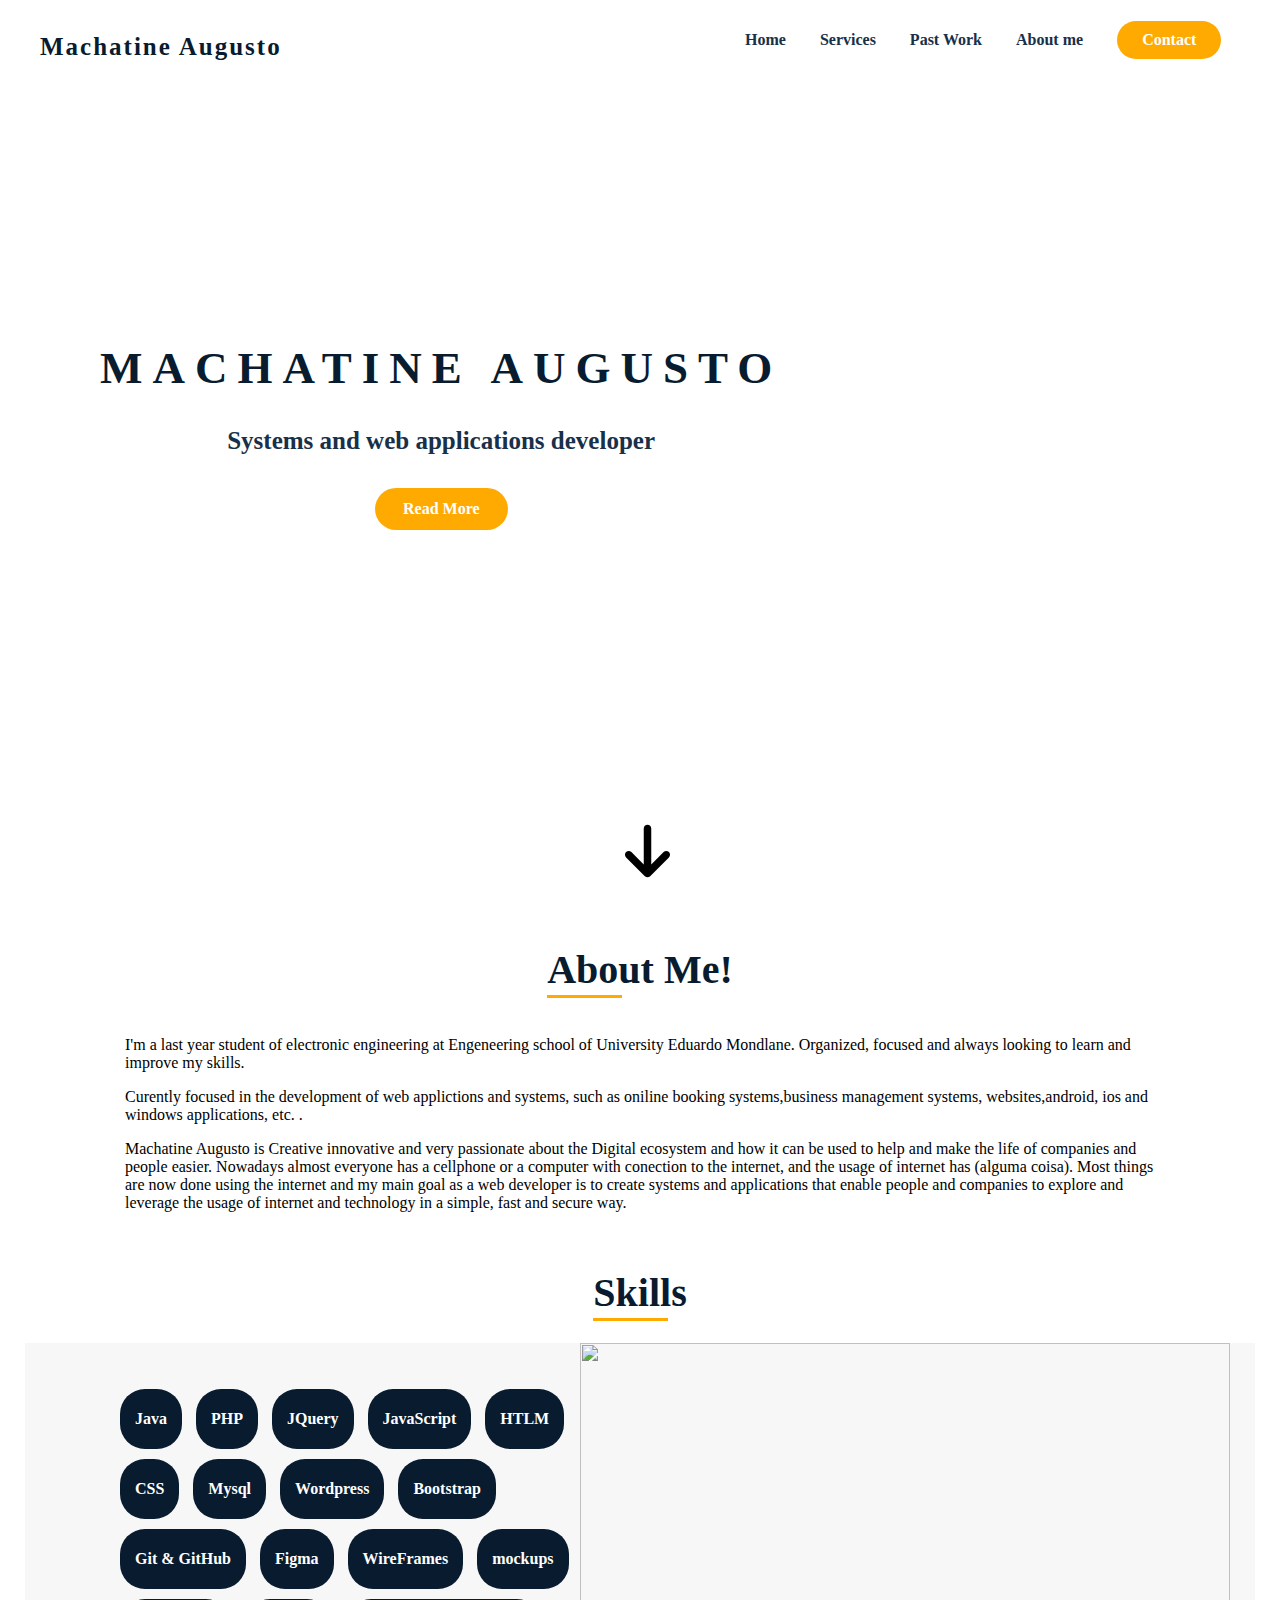
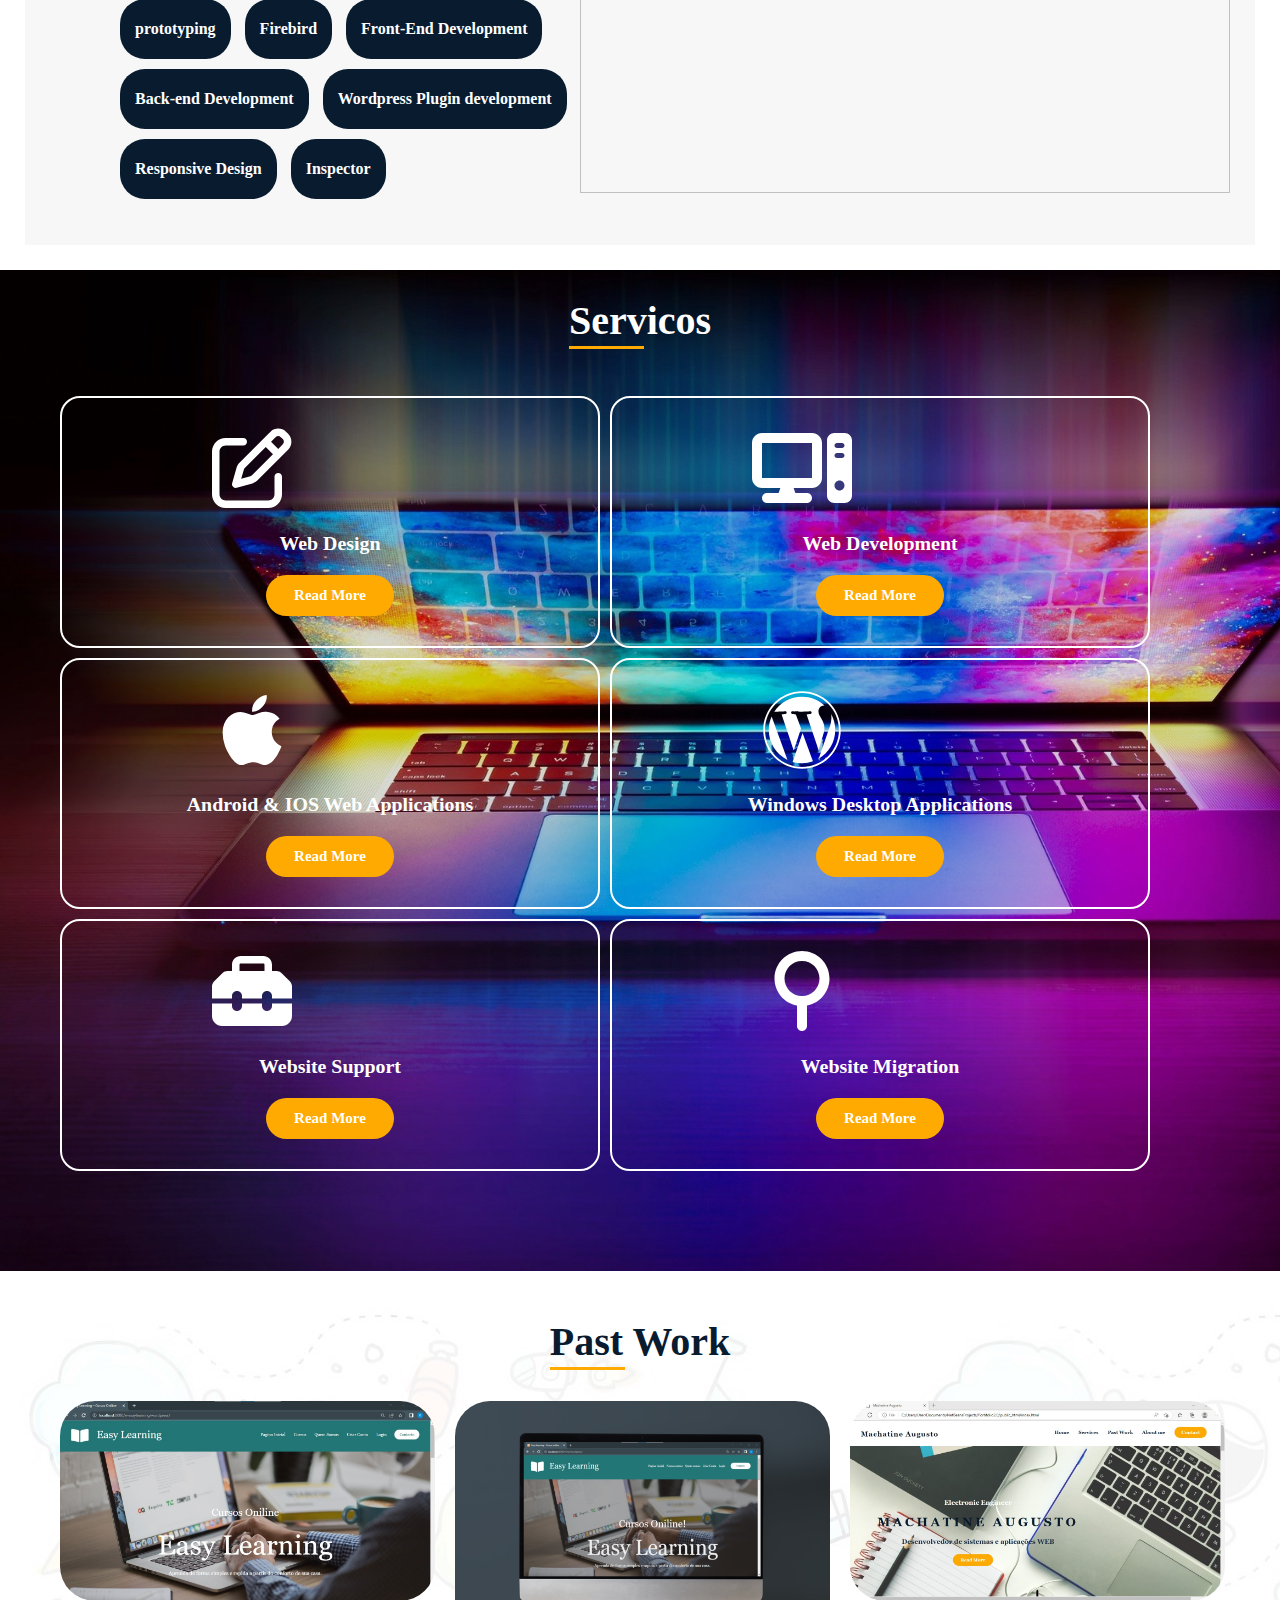
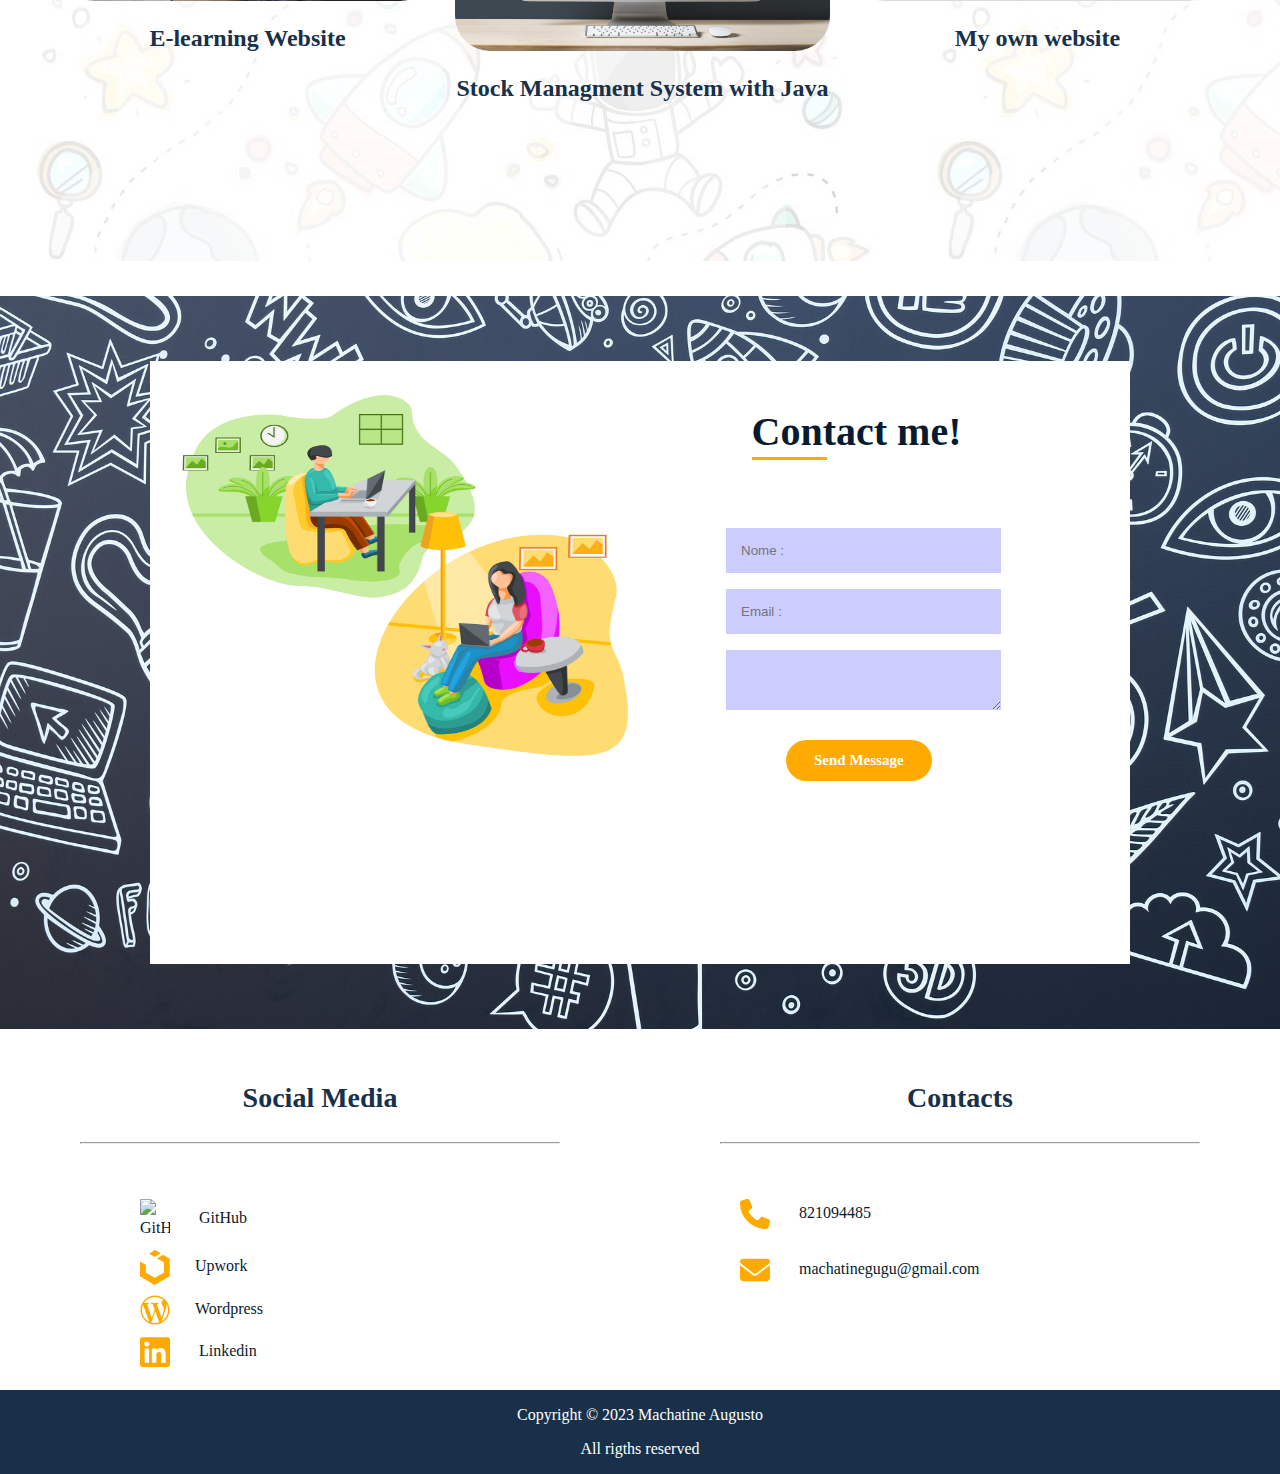
==== index.html @ 342c6b51 "Upload of my code" ====
<!DOCTYPE html>
<!--
Click nbfs://nbhost/SystemFileSystem/Templates/Licenses/license-default.txt to change this license
Click nbfs://nbhost/SystemFileSystem/Templates/Other/html.html to edit this template
-->
<html>
    <head>
        <title>Machatine Augusto</title>
        <meta charset="UTF-8">
        <meta name="viewport" content="width=device-width, initial-scale=1.0">
        
        <!--Links to CSS files-->
        
        <link rel="Stylesheet" href="CSS/Header.css">
         <link rel="Stylesheet" href="CSS/Home-Section.css">
         <link rel="Stylesheet" href="CSS/About-Section.css">
          <link rel="Stylesheet" href="CSS/Services.css">
          <link rel="Stylesheet" href="CSS/Past-Work-Section.css">
           <link rel="Stylesheet" href="CSS/Contact-Section.css">
          <link rel="Stylesheet" href="CSS/Footer.css">
           <link rel="Stylesheet" href="CSS/ySlider.css">
           <link rel='stylesheet' href="CSS/Main.css">
           <link rel='stylesheet' href="CSS/Service-Description.css">
            <link rel='stylesheet' href="CSS/fontawesome.css">
    </head>
    <body>
        
        
        <!--Header-->
        
        <div class="header">
 
                            <div class="Brand-name">
                                <a href="index.html"> Machatine Augusto</a>
                                
                               </div>
                      
                                 <!--navegation bar-->
                                   <nav id="navegation" class="nav">
                                       <ul>
                                           <li>
                                               <a href="#home">Home</a>
                                           </li>
                                           <li>
                                               <a href="#Services">Services</a>
                                           </li>
                                           
                                           <li>
                                               <a href="#Past-work">Past Work</a>
                                           </li>
                                           
                                           <li>
                                               <a href="#About">About me</a>
                                           </li>
                                           
                                           <li>
                                               <a href="#contact" id="Menu-Contact">Contact</a>
                                           </li>
                                          
                                           </ul>
                                     
                                       </nav>
                                 <!--Android and tablet nav bar-->
                                 
                                   <div class="dropdown">
                
                <button class="dropbtn"><i class="fa fa-bars"></i>
                </button>
                
               
            <div class="dropdown-content">
                
                <a href="#Home"> Home</a>
                <a href="#Past-work"> Past Work</a>
                <a href="#Services"> Services</a>
                <a href="#About"> About me</a>
                <a href="#contact"> Contact</a>
        
        </div>
                                 
                                 <!--end of android and nav bar-->
                                                     <!--End of Nav Bar-->   
                    </div>
        </div>
        
        <!--End of Header-->
      
        <!--Home Section-->
         <div class="Home-Section" id="Home">
                            
                            <div class="container">
                                
                                  <div class="align-items-center">
                                     <div class="home-content">
                                         
                                       <h4> Electronic Engineer </h4>
                                <h1>
                                    Machatine Augusto</h1>
                                       
                                       <h4 id="dev"> Systems and web applications developer</h4>
                                       
                                       <button id="Home-Button" class="Button">
                                           
                                           <a href="#About">Read More</a>
                                       </button>
                                      
                                </div>
                                     
                                      <!--Scrooll down arrows-->
                                      <a href="#next_Content" class="Scroll-down">
                                          <img src="IMGS/SVGs/arrow-down.svg" alt="Scroll down">
                                      </a>
                                      <!--End of scroll down Arrows-->
                            </div>
                             </div>
         </div>
             <!--End of Home Section-->
             
             <!-- About Section-->
             
             <div id="About" class="About-section">
                            
                 <div class="container">
                 
                  <div class="row">
                                  <div class="About-content">
                                      
                                            <div class="Section-Title">
                                                
                                                <h1>
                                                    About Me!
                                                    </h1>
                                                
                                                </div>
                                       
                                        <p>
                                          I'm a last year student of electronic engineering at Engeneering school of University Eduardo Mondlane.
Organized, focused and always looking to learn and improve my skills.
                                        </p>
                                        <p>
                                            Curently focused in the development of web applictions and systems, such as oniline booking systems,business management 
systems, websites,android, ios and windows applications, etc.
.
                                            </p>
                                            <p>
                                               Machatine Augusto is Creative innovative  and very passionate about the Digital ecosystem 
                                               and how it can be used to help and make the life of companies and people easier. 
                                               Nowadays almost everyone  has a cellphone or a computer with conection to the internet, and the usage of internet has (alguma coisa).
                                                Most things are now done using the internet  and my main goal as a web developer is to create systems and applications that
                                                enable people and companies to explore and leverage the usage of internet and technology in a simple, fast and secure way.
                                                </p>
                                               
                                    </div>
                      
                              </div> 
                           <div class="row">
                            <div class="Skills-conteiner"> 
                                         <div class="Section-Title">
                                                
                                                <h1>
                                                    Skills
                                                    </h1>
                                                
                                                </div>
                                <div class="Skills">
                                    <div class="Skills-content">
                                      <ul>
                                           <li>
                                            Java</li>
                                            <li>PHP</li>
                                          <li>JQuery</li>
                                            <li>JavaScript</li>
                                            <li>HTLM</li>
                                            <li>CSS</li>
                                             <li>Mysql</li>
                                             <li>Wordpress</li>
                                            <li>Bootstrap</li>
                                           <li>Git & GitHub</li>
                                              <li>Figma</li>
                                              <li>WireFrames</li>
                                               <li>mockups</li>
                                               <li>prototyping</li>
                                               <li>Firebird</li>
<li>Front-End Development</li>
<li>Back-end Development</li>
<li> Wordpress Plugin development</li>

<li>Responsive Design</li>
<li>Inspector</li>

                                          </ul>
                                        
                                    </div>
                                   
                              
                                
                                    <div class="Skills-image">
                                  <img src="IMGS/x.PNG">
                                    </div>
                </div>
                        </div>
                 </div>
                           
                           </div>
            
             </div>
             
             
             <!--End of About Section-->
                       
             <!--Services-->
               <div id="Services" class="Services-Section">
                           
                            <div class="container">
                                
                                <div class="row-services">
                                    
                                    <div class="Section-Title">
                                        
                                        <h1>
                                            
                                            Servicos
                                            
                                            </h1>
                                        
                                        </div>
                                    </div>
                                <div class="rowo">
                                    
                                    <!--Service Description elements-->
                    
          
                    
                    <!--End of Services Description elements-->
                              <!--Web Design Service Description-->
                                    
                                     <div class="Service-Description" id="Web-Design-Service-Description">
            
            <div class="Service-Description-title">
                <div class="close-corner-icon">
                    <img class="close-icon" src="IMGS/Services/close-black.png">
                    </div>
                    <h2> Web Design</h2>
                    <hr class="under-line-Service-description">
                    </div>
            
            <div class="Service">
                
                
                     <div class="Service-image-cont">
                    
                   <img src="IMGS/Services/web-design.jpg" alt="Web Design image or icon"> 
                    </div>
                  
               
                
                <div class="Service-Descriprion-content">
                    
                    
                   <p> I offer the design of android and desktop apps and websites using figma.I offer a full package of:</p>

                    <ul>
                        
                        
                        <li>Mockup</li>
                        <li>Wireframe </li>
                        <li>Prototyping </li>
                        
                        </ul>
                  
                    
                    <h2> Cost</h2>
                    <p>Starting from <span class="price">75 USD!</span></p><br>
                    <h2> Duration</h2>
                <P> minimum <span class="price">5 Days</span></P>
                    </div>
                </div>
                   <div class="Service-Description-contact-button">
           <p class="for-more-info">For more information you can <button class="more-info-button"> <a href="#contact">Contact-me!</a> 
                </Button></p>
            </div>
            
            </div>
                                    
              <!--End of Web design Service Description-->
                    
                    
                                    <div class="Service-conteiner">
                                    <div class="Servicos">
                                        
                                   
                                        <div class="Service-image">
                                           
                                            <img src="IMGS/SVGs/pen-to-square.svg" alt="Web design image">
                                             
                                            </div>
                                        
                                    <div class="Service-content">
                                        
                                       <h3> Web Design </h3>
                                         <button class="Button" id="btn-web-design">
                                           Read More
                                       </button>
                                        </div>
                                    
                                        </div>
                                    </div>
              
               <!--Web development Service Description-->
             <div class="Service-Description" id="Web-Development-Service-Description">
                 
                  <div class="close-corner-icon">
                   <img class="close-icon" src="IMGS/Services/close-black.png">
                    </div>
            <div class="Service-Description-title">
                    <h2> Web Development</h2>
                    <hr class="under-line-Service-description">
                     </div>
            <div class="Service">
                
                     <div class="Service-image-cont">
                    
                   <img src="IMGS/Services/web-development.png" alt="Web Design image or icon"> 
                    </div>
                   
               
                
                <div class="Service-Descriprion-content">
                    
                   
                    <p> I offer the development modern, interactive and responsive  websites using:</p>
                    <ul>
                        
                        <li> Wordpress</li>
                        <li>HTML</li>
                        <li>PHP </li>
                        <li> CSS </li>
                        <li> JavaScript  </li>
                        <li>Jquery </li>
                        </ul>
                    <h2> Cost</h2>
                    <p>Starting from <span class="price">125 USD!</span></p>
                   
                    <h2> Duration</h2>
                    <p>minimun <span class="price">  1 week!</span></p>
                  
                   
                  
                    </div>
                </div>
            
              <div class="Service-Description-contact-button">
         <p class="for-more-info">For more information you can <button class="more-info-button"> <a href="#contact">Contact-me!</a> 
                </Button></p>
            </div>
            </div>
                    <!--End of we development service Description-->  
                                    <div class="Service-conteiner">
                                     <div class="Servicos">
                                        
                                   
                                        <div class="Service-image">
                                           
                                            <img src="IMGS/SVGs/computer.svg" alt="Web dev image">
                                             
                                            </div>
                                    <div class="Service-content">
                                        
                                       <h3> Web Development </h3>
                                        <button class="Button" id="btn-web-development">
                                           Read More
                                       </button>
                                        </div>
                                    
                                        </div>
                                    </div>
                    
                     <!--Android and IOS web Applications-->
           
             <div class="Service-Description" id="Android-IOS-Service-Description">
                 
                  <div class="close-corner-icon">
                      <img class="close-icon" src="IMGS/Services/close-black.png">
                    </div>
             <div class="Service-Description-title">
                    <h2> Android e IOS web Applications</h2>
                    <hr class="under-line-Service-description">
                     </div>
            <div class="Service">
               
                     <div class="Service-image-cont">
                    
                   <img src="IMGS/Services/mobile-app.jpg" alt="Web Design image or icon"> 
                    </div>
                   
               
                
                <div class="Service-Descriprion-content">
                    
                    <p>  I offer the develpment of android and IOS applicatoins at a reasonable price.</p>
                    <ul>
                        
                        <li> Item 1</li>
                        <li>Item 2 </li>
                        <li>Item 3 </li>
                        <li>Item 4 </li>
                        <li>Item 5 </li>
                        </ul>
                    
                    <h2> Cost</h2>
                    <p>Starting from <span class="price">600 USD!</span></p><br>
                                       <h2> Duration</h2>
                    <p> Depemds on the complexity of the App</p>
              
                    </div>
                </div>
             <div class="Service-Description-contact-button">
          <p class="for-more-info">For more information you can <button class="more-info-button"> <a href="#contact">Contact-me!</a> 
                </Button></p>
            </div>
            
            </div>
                                    <div class="Service-conteiner">
                                      <div class="Servicos">
                                        
                                   
                                        <div class="Service-image">
                                           
                                            <img src="IMGS/SVGs/apple.svg" alt="Web migraton image" class="icones">
                                            <!-- <img src="IMGS/android.svg" alt="Web migraton image"> -->
                                             
                                            </div>
                                    <div class="Service-content">
                                        
                                       <h3> Android & IOS Web Applications</h3>
                                        <button class="Button" id="android-IOS">
                                         Read More
                                       </button>
                                        </div>
                                    
                                        </div>
                                    </div>
                     
                      <!--Wordpress Plugin Development-->
             <div class="Service-Description" id="Windows-Desktop-Apps-Service-Description">
            
                  <div class="close-corner-icon">
                  <img class="close-icon" src="IMGS/Services/close-black.png">
                    </div>
                 <div class="Service-Description-title">
                    <h2> Desktop Applications for Windows</h2>
                    <hr class="under-line-Service-description">
                    </div>
            <div class="Service">
                
                     <div class="Service-image-cont">
                    
                   <img src="IMGS/Services/Windows-app.jpg" alt="Web Design image or icon"> 
                    </div>
                    
               
                
                <div class="Service-Descriprion-content">
                    
                  <p>  I offer the develpment of windows applicatins for the management of meddium and small business using Java and MySql.Some examples of the applications are:</p>
                    <ul>
                        
                        <li> Stock managment Systems</li>
                        <li>Business Management Systems</li>
                        <li>Stores managment Systems</li>
                    
                     
                        </ul>
                    
                    <h2> Cost</h2>
                    <p>Starting from <span class="price"> 200 USD!</span></p><br>
                   
                    <h2> Duration</h2>
                    <p> minimum <Span class="price">2 weeks!</span></p>
                   
                    </div>
                </div>
            
             <div class="Service-Description-contact-button">
           <p class="for-more-info">For more information you can <button class="more-info-button"> <a href="#contact">Contact-me!</a> 
                </Button></p>
            </div>
            </div>
                                    <div class="Service-conteiner">
                                      <div class="Servicos">
                                        
                                   
                                        <div class="Service-image">
                                           
                                            <img src="IMGS/SVGs/wordpress.svg" alt="Wordpress plugin">
                                             
                                            </div>
                                    <div class="Service-content">
                                        
                                       <h3> Windows Desktop Applications </h3>
                                        <button class="Button" id="windows-Desktop-Apps">
                                           Read More
                                       </button>
                                        </div>
                                    
                                        </div>
                                    </div>
                                    
                                    
                        
           <!--Website support-->
             <div class="Service-Description" id="Web-Support-Service-Description">
                 
                  <div class="close-corner-icon">
                     <img class="close-icon" src="IMGS/Services/close-black.png">
                    </div>
            <div class="Service-Description-title">
                    <h2> Web Support</h2>
                    <hr class="under-line-Service-description">
                      </div>
            <div class="Service">
                
                     <div class="Service-image-cont">
                    
                   <img src="IMGS/Services/web-support.jpg" alt="Web Design image or icon"> 
                    </div>
                  
               
                
                <div class="Service-Descriprion-content">
                    
                    
                    <p>  I offer the following services:</p>
                    <ul>
                        
                        <li> Web perfomance</li>
                        <li>Web security</li>
                        <li>Web Consultory</li>
                        <li>Integration of API's</li>
                        <li>Troubleshooting and bug fixing</li>
                        </ul>
                    
                    <h2> Cost</h2>
                    <p>Depends on the problem</p><br>
                    <h2> Duration</h2>
                    <p> Depends on the problem</p>
                    </div>
                </div>
         <div class="Service-Description-contact-button">
            <p class="for-more-info">For more information you can <button class="more-info-button"> <a href="#contact">Contact-me!</a> 
                </Button></p>
            </div>
            </div>

                      
                                    <div class="Service-conteiner">
                                      <div class="Servicos">
                                        
                                   
                                        <div class="Service-image">
                                           
                                            <img src="IMGS/SVGs/toolbox.svg" alt="Web troubleshooting image">
                                             
                                            </div>
                                    <div class="Service-content">
                                        
                                       <h3> Website  Support</h3>
                                        <button class="Button" id="Web-Support">
                                          Read More
                                       </button>
                                        </div>
                                    
                                        </div>
                                    </div>
                                    
                                    
                      <!--Website Migration-->
           
             <div class="Service-Description" id="Web-Migration-Service-Description">
                 
                  <div class="close-corner-icon">
                <img class="close-icon" src="IMGS/Services/close-black.png">
                    </div>
             <div class="Service-Description-title">
                    <h2> Website Migration</h2>
                    <hr class="under-line-Service-description">
                    </div>
            <div class="Service">
               
                     <div class="Service-image-cont">
                    
                   <img src="IMGS/Services/web-migration.png" alt="Web Migration image or icon"> 
                    </div>
                    
               
                
                <div class="Service-Descriprion-content">
                    <p> I offer the migration of websites to:</p>
                   
                 
                    <ul>
                        
                        <li>Different hosting service</li>
                        <li>Different CMS</li>
                      
                        </ul>
                    <h2> Cost</h2>
                    <p>Starting from <span class="price">50 USD!</span></p><br>
                     <h2> Duration</h2>
                    <p> <span class=price>1 day!</span></p>
                    </div>
                </div>
            
             <div class="Service-Description-contact-button">
            <p class="for-more-info">For more information you can <button class="more-info-button"> <a href="#contact">Contact-me!</a> 
                </Button></p>
            </div>
            </div>
                                    
                                    <div class="Service-conteiner">
                                      <div class="Servicos">
                                        
                                   
                                        <div class="Service-image">
                                           
                                            <img src="IMGS/SVGs/neuter.svg" alt="Integration of API's image">
                                             
                                            </div>
                                    <div class="Service-content">
                                        
                                       <h3> Website Migration</h3>
                                        <button class="Button" id="web-migration">
                                           Read More
                                       </button>
                                        </div>
                                    
                                        </div>
                                    </div>
                                    
                               
                                </div>
                                </div>
                            
                        </div>
             <!--End of Swervices-->
             
               <!--Past work-->
             <div id="Past-work" class="Past-Work-Section">
                            
                 <!--Past Work images-->

 <div class="past-work-images-container" id="teste">
     
     
            
           
            
            <div class="Silder-Wrapper">
                  
            
        
                <div class="inner-wraper">
                      
                
                <div class="slide"> 
                     <div class="close-corner-icon">
                   <img class="close-icon" src="IMGS/Services/close.png">
                    </div> 
                    <img src="IMGS/Past-Work/easylearning/img1.jpg">
                    
                </div>
                <div class="slide">
                     <div class="close-corner-icon">
                 <img class="close-icon" src="IMGS/Services/close.png">
                    </div> 
                    <img src="IMGS/Past-Work/easylearning/img1.jpg"> </div>
                <div class="slide" > 
                     <div class="close-corner-icon">
                    <img class="close-icon" src="IMGS/Services/close.png">
                    </div> 
                    <img src="IMGS/Past-Work/easylearning/img2.jpg"> </div>
                <div class="slide">
                     <div class="close-corner-icon">
                    <img class="close-icon" src="IMGS/Services/close.png">
                    </div> 
                    <img src="IMGS/Past-Work/easylearning/img13jpg"></div>
                <div class="slide" > 
                     <div class="close-corner-icon">
                  <img class="close-icon" src="IMGS/Services/close.png">
                    </div> 
                    <img src="IMGS/Past-Work/easylearning/img4.jpg"> </div>
                <div class="slide" > 
                     <div class="close-corner-icon">
                     <img class="close-icon" src="IMGS/Services/close.png">
                    </div> 
                    <img src="IMGS/Past-Work/easylearning/img5.jpg"> </div>
                <div class="slide" > 
                     <div class="close-corner-icon">
                <img class="close-icon" src="IMGS/Services/close.png">
                    </div> 
                    <img src="IMGS/Past-Work/easylearning/img6.jpg"> </div>
                
              
                </div>
       
        </div>
            
            <div class="button prev"></div>
            <div class="button next"></div> 
        </div>

                        <!--End of past work Images-->
                            <div  class="container-past-work">

                              <div class="row-Past-work">
                                  
                                  <div class="Section-Title">
                                      
                                      <h1>
                                          
                                         Past Work
                                      </h1>
                                      </div>
                                  
                                  </div>
                                
                                <div class="row-Past-work">
                                    
                                    <!--Services-->
                                    
                                    <div class="service-item" id="work1">
                                        
                                        <div class="service-item-inner">
                                            
                                            <img src="IMGS/Past-Work/easylearning/easy.jpg" alt="Imagem1" id="ima">
                                            
                                            
                                            <div class="Overlay">
                                                
                                                <h2>
                                                    E-learning Website
                                                </h2>
                                                </div>
                                            <!--
                                            <Button class="Button">
                                            Read more
                                            </Button>-->
                                            </div>
                                    
                                </div>
                                    
                                    
                                      <div class="service-item" id="work2">
                                        
                                        <div class="service-item-inner">
                                            
                                            <!--Inserir aqui a descricao do servico prestado-->
                                            <img src="IMGS/Past-Work/StockManag/computer.jpg" alt="Imagem1">
                                            
                                            
                                            <div class="Overlay">
                                                
                                                <h2>
                                                    Stock Managment System with Java
                                                </h2>
                                                </div>
                                            <!--
                                             <Button class="Button">
                                           <a href="#"> Read more</a>
                                            </Button>-->
                                          
                                            </div>
                                     
                                </div>
                                    
                                    
                                      <div class="service-item" id="work3">
                                        
                                        <div class="service-item-inner">
                                            
                                            <!--Inserir aqui a descricao do servico prestado-->
                                            <img src="IMGS/Past-Work/MyPort/my.jpg" alt="Imagem1">
                                            
                                            
                                            <div class="Overlay">
                                                
                                                <h2>
                                                    My own website
                                                </h2>
                                                </div>
                                            <!--
                                              <Button class="Button">
                                           <a href="#"> Read more</a>
                                            </Button>-->
                                            </div>
                                    
                                </div>
                                    
                            
                                
                            </div>
                            </div>
                        </div>
             
             <!--End of past work-->
             
             
             
             <!--Contact Section-->
             
              <div id="contact" class="Contact-Section">
                            
                            <div class="roro">
                               
                           
                               
                            <div class="row-contact-conteiner">
                                
                            <div class="row-contact">

                                    
                                            <div class="contact-image">
                                                <img src="IMGS/contact-me-image.png" alt="contact-image">
                                                
                                                </div>
                                </div>
                                
                                    </div> 
                                
                                 <div class="row-contact-conteiner">
                                 
                  <div class="row-contact">
                       <div class="Section-Title" id="Conta">
                                            
                                            <h1> Contact me!</h1>
                                            
                                            </div>
                      <form class="form" method="GET" action="PHP/mail.php">
                                        
                                        
                                            <div class="fields">
                                                
                                                
                                                <p > 
                                                    <input type="text" id="name" class="form-field" placeholder="Nome : ">
                                                </p>
                                                 <p > 
                                                    <input type="email" id="email" class="form-field" placeholder="Email : ">
                                                </p>
                                                
                                                 <p > 
                                                     <textarea id="message" name="Message" class="form-field" placeholder="Your Message"> </textarea>
                                                </p>
                                                
                                              <Button class="Button" id="Submit-button">
                                            Send Message
                                            </Button>
                                                </div>
                                            
                                          
                                        
                                        
                                        </form>
                        </div>
                  </div>
                       </div>  
                  </div>
             <!--End of contact Section-->
             
              <!--Footer-->
                       
                       <div id="footer" class="footer-section">
                           <div class="container">
                               
                               <div class="row-footer">
                                   <div class="Social-media">
                                       <h3> Social Media
                                           </h3>
                                       <hr class="Footer-line"> 
                                       <div class="pull">
                                       <ul>
                                           <li><img alt="GitHub" src="IMGS/SVGs/GitHub.svg"> GitHub</li> 
                                         <li> <img alt="Upwork" src="IMGS/SVGs/uikit.svg">Upwork</li> 
                                         <li> <img alt="Wordpress" src="IMGS/SVGs/wordpress-simple.svg">Wordpress</li> 
                                         <li><img alt="Linkedin" src="IMGS/SVGs/linkedin.svg"> Linkedin</li>
                                           </ul>
                                       </div>
                                   </div>
                                   </div>
                               <!--
                                  <div class="row-footer">
                                   <div class="Adress">
                                       
                                       <h3> Adress</h3>
                                       <p> MOzambique, seila.,,</p>
                                       </div>
                                   
                                   </div>
                               -->
                                  <div class="row-footer">
                                   <div class="Contacts">
                                       
                                      <h3> Contacts</h3>
                                     
                                      <hr class="Footer-line">
                                      <div class="pull">
                                           <p id="phone-number" class="contacts"><img alt="GitHub" src="IMGS/SVGs/phone.svg">  821094485</p>
                                      <p id="Email" class="contacts"><img alt="GitHub" src="IMGS/SVGs/envelope.svg">  machatinegugu@gmail.com</p>
                                           <!--
                                          <ul>
                                              <li> <img alt="GitHub" src="IMGS/phone.svg">  821094485</li>
                                              <li><img alt="GitHub" src="IMGS/envelope.svg">  machatinegugu@gmail.com </li>
                                    
                                      </ul>-->
                                       </div>
                                   </div>
                                   </div>
                                     
                               <div class="copwrite" id="cop">
                                   
                                   <p>
                                       Copyright © 2023  Machatine Augusto
                                       </p>
                                     <p>
                                       All rigths reserved
                                       </p>
                                   </div>
                           </div>
                           
                           
                           
                           </div>
                       
                       <!--Footer Ends-->
                       
                      
    </body>
     <Script type="text/JavaScript" src="JS/Jquery.js"></Script>
    <Script type="text/JavaScript" src="JS/main.js"></Script>
    <Script type="text/JavaScript" src="JS/Services-Description.js"></Script>
    <Script type="text/JavaScript" src="JS/all.js"></Script>
</html>
---- CSS/Header.css ----
/*
Click nbfs://nbhost/SystemFileSystem/Templates/Licenses/license-default.txt to change this license
Click nbfs://nbhost/SystemFileSystem/Templates/ClientSide/css.css to edit this template
*/
/* 
    Created on : 21 Jan 2023, 14:31:10
    Author     : Augusto Machatine
*/

/*The header position and spacing*/

.header{
   position: relative;
   margin:0;
    width:100%;
    padding-top:28px;
    padding-bottom: 28px;
    left:0;
    top:0;
    font-family: Georgia;
}

/*The Nav Bar posistoin and spacing*/

.nav{
   
    padding: 0 15px;
    margin-left: 700px;
    margin-top: -50px;
}

/* The nav bar elements styling*/

 .header .nav ul{
    list-style: none;
    margin: 0;
    padding:0;
    
}
.header .nav ul li{
    display: inline-block;
   margin-left: 30px;
        
}


/*header Brand name*/

.header .Brand-name{
     padding-top: 5px;
    padding-left: 40px;
    padding-bottom: 10px;
}


.header .Brand-name a{
    text-decoration: none;
    font-size:25px;
    /*color:#183049;*/
    color:#081B2F;
    font-weight: 900;
    letter-spacing: 2px;
   transition: all 0.5s ease;  
}

/*The links in the nav bar*/
.header .nav ul li a{
    text-decoration: none;
    font-size: 16px;
    font-weight: 600;
    color:#183049;
    display: block;
    transition:  all 0.5s ease;
    
}

/*The nav bar links on hover*/
.header .nav ul li a:hover{
   
    color:#FFAA00;
}

/*The  brand name on hover*/
.header .Brand-name a:hover{
    color:#FFAA00;
}

button{
    font-family: Georgia;
    font-size: 15px;
    font-weight: 600;
}



/* General caracteristics of the website*/

/*Nav bar for android*/
.dropdown{
    display: none;
}
.dropdown .dropbtn:hover{
    background-color: #081B2F;
    cursor:pointer;
}
 .dropdown-content{
                display: none;
                position: relative;
               /* background-color: #f9f9f9;*/
                min-width: 160px;
                box-shadow: 0px 8px 16px 0px rgba(0,0,0,0.2);
                z-index:10;
                
            }
            
            .dropdown-content a{
                float: none;
                color: #081B2F;
                padding: 12px 16px;
                text-decoration: none;
                display: block;
                text-align: left;
            }
            
            .dropdown-content a:hover{
                background-color:#FFAA00; 
                color:white;
            }
/* responsividade */

/*Android MAX WIDTH 350px*/

@media screen and (max-width:400px){
    
      .nav{
    display: none;

}

     .header .Brand-name a{
  
    font-size:15px;
    color:#183049;
}

.dropdown{
    display:block;
    position: relative;
   /* left: 250px;*/
   /* margin-bottom: 10px;*/
   /*top:-32px;*/
   /*vertical-align: middle;*/ 
padding: 0;   
}
.header .Brand-name{
    
        padding-top: 20px;
    padding-left: 10px;
    left:38vw;
    position: absolute;
    font-size:5vw;
}

.header{
        
        padding: 20px;
        
    }
    
  
}

@media screen and (min-width:401px) and (max-width:750px){
   
    .header{
        
        padding-top: 8px;
        padding-bottom: 8px;
    }
    

.dropdown{
    display: inline;
    position: relative;
    /*left: ?*/
    margin-bottom: 10px;
    top:-20px;
    
}

.nav{
    display: none;
}
}

/*Tablet MAX WIDTH 900px*/


@media screen and (min-width:750px) and (  max-width:1000px){
    
    .header{
        
        padding-top: 20px;
        padding-bottom: 10px;
    }
    
  
 .header .Brand-name a{
  
    font-size:2.5vw;
    color:#183049;
  left:60vw;
    font-weight: 700;
    letter-spacing: 1.5px;
   transition: all 0.5s ease;
   position: absolute;

}
.dropdown{
    display: inline;
    position: relative;
   margin:15px;
   margin-left:25px;
    top:-18px;
    
}

.nav{
    display: none;
}
}
---- CSS/Home-Section.css ----
/*
Click nbfs://nbhost/SystemFileSystem/Templates/Licenses/license-default.txt to change this license
Click nbfs://nbhost/SystemFileSystem/Templates/ClientSide/css.css to edit this template
*/
/* 
    Created on : 21 Jan 2023, 15:16:55
    Author     : Machatine, Augusto

 This css file contains the styling of the Home section
*/

/*Home Section*/

.Home-Section{
 background-image: url("../IMGS/b.JPG");
min-height: 88vh;
 width: 100%;
 left:0;
 background-position: center;
 padding: 0 20px;
 z-index: 1;
 background-attachment: fixed;
 background-repeat: no-repeat;
 background-size: cover;
 position: relative;
 
}


/*Home Section overlay color*/
.Home-Section :before{
    content: " ";
    position: absolute;
    box-sizing: border-box;
    left: 0;
    top:0;
    right: 0;
    bottom:0;
    background-color: black;
    opacity: 0.0;
    z-index: -1;
}

/*Home-Section Content*/
.align-items-center{
    align-items: center;
    
}

/* The main text of the web*/
.Home-Section .home-content{
    text-align: left;
    position: absolute;
    flex:0 0 100%;
    top:160px;
    left:100px;
    max-width: 100%;
    
}


.Home-Section .home-content h4{
    font-size: 25px; /*era 25px*/
    color:white;
    text-align: center;
}
/*The tag line*/

#dev{
   color:#183049;
}

/*The Home content H1*/

.Home-Section .home-content h1{
    font-size: 45px; /*era 45px*/
    
    color: #081B2F;
   text-transform: uppercase;
    font-weight: 900;
    letter-spacing: 10px;
}

/*The arrow down button*/
.Home-Section .Scroll-down{
    position: absolute;
    left: 50%;
    bottom: 30px;
    height: 30px;
    width: 30px;
    margin-left: -15px;
    animation: scrolldown 2s ease infinite;
}

/* The moviment of the scroll down arrow*/
@keyframes scrolldown{
    
    0%,20%,50%,80%,100%{
        transform: translateY(0);
    }
    40%{
        transform: translateY(-40px);
    }
    60%{
        transform: translateY(-20px);
    }
}

/* The scroll down arrow param*/

.Home-Section .Scroll-down img{
    width: 45px;
    display: block;
    margin: 2px auto;
    
}

/*The Home read more button*/
#Home-Button{
    position: absolute;
    align-items: center;
    left:275px;
}

/*Responsividade*/
@media screen and (max-width:400px){
    
    .Home-Section .home-content{
    text-align: center;
    position: absolute;
    flex:0 0 100%;
    top:75px;
    left:7vw;
    max-width: 100%;

    
}
.Home-Section{
    background-size:cover;
    background-position: top;
  min-height: 55vh;
   background-attachment: scroll;
     text-align: center;
}
.Home-Section .home-content h4{
    font-size: 4vw;
    color:white;
    text-align: center;
}

.Home-Section .home-content h1{
    font-size: 6vw;
      text-align: center;
    color: #081B2F;
    text-transform: uppercase;
    font-weight: 900;
    letter-spacing: 5px;
}

.Home-Section .Scroll-down{
display: none;

}
/*Home Section overlay colo
.Home-Section :before{
   display: none;
}*/
/*removing the read more button for mobile devices*/
.Home-Section .Button{
    display: none;
}

/*Alining the home content in the center*/

}

@media screen and (min-width:750px) and (  max-width:1000px){
    
    .Home-Section .home-content{
    text-align: center;
    left:18vw;
  
}

.Home-Section .home-content h4{
    font-size: 2.5vw;

}

.Home-Section .home-content h1{
    font-size: 4vw;
    
}
#Home-Button{
   
    left:29vw;
  
}

}
---- CSS/About-Section.css ----
/*
Click nbfs://nbhost/SystemFileSystem/Templates/Licenses/license-default.txt to change this license
Click nbfs://nbhost/SystemFileSystem/Templates/ClientSide/css.css to edit this template
*/
/* 
    Created on : 22 Jan 2023, 00:30:03
    Author     : Machatine Augusto
*/

/*The about Section*/

.About-section{
/*min-height: 70vh;*/
 padding: 25px;
 /* background-color: #cccccc;*/

}

/*About content*/
.About-content{
width: 100%;
padding-left:100px;
padding-right:100px;
padding-top:15px;
padding-bottom:15px;
border-radius: 25px;
/*background-color: white;*/
font-family: Georgia;
 background-image: url("../IMGS./ab.jpg");
 
}



/*Image Conteiner*/
.Skills-conteiner{
 width: 100%;

       /* background-color: #f7f7f7;*/
}
/*
.Skills-conteiner img{
    display: block;
   max-height: 20vh;
}
*/
/*Section that holds both about sections*/

.row{
 /*float:left;*/
    width: 100%;
   
    }

   .Skills .Skills-image{
        width: 100%;
        top:0px;
        left: -25px;
        position:relative;
    }
    .Skills-image img{
        width: 650px;
        height: 450px;
      top:0;
      left: 0;
        
    }
    
   
    .Skills{
        /*float:left;*/
        /*width: 50%;*/
       background-color:  #f7f7f7;
       display: flex;
       
    }
   
    
    .Skills-content{
     /*width: 100%;*/
        width: 100%;
    padding-top:25px;
    padding-bottom:25px;
    padding-left:50px;
     padding-right:25px;
     line-height: 30px;
     position:relative;
     
    }
    
    .Skills-content li{
     list-style: none;
     color:  #081B2F;
     font-weight: 600;
     font-size: 16px;
     padding :15px;
     margin:5px;
    background-color:#081B2F;
      border-radius: 25px;
      color:white;
      display: inline-block;
      
    }
    
    body{
        font-family: Georgia;
    }
   
    
    /*Responsividade Andriod e Tablet*/
    
    /*Android*/
    
        @media screen and (max-width:400px){
        
        .Skills-image{
        width: 100%;
        top:0px;
       /* left: -25px;*/
        position:relative;
        display:none;
    }
        
    .About-content{
width: 100%;
padding-left:12px;
padding-right:12px;
padding-top:15px;
padding-bottom:15px;
border-radius: 25px;
/*background-color: white;*/
font-family: Georgia;
 /*background-image: url("../IMGS./ab.jpg");*/
 
}


.Skills-content{
    padding: 0;
}
  .Skills{
       display: block;
       
       
    }
  

  
    
    .Skills-content li{
     font-weight: 100;
     font-size: 13px;
     padding :10px;
     /*margin:5px;*/
      
    }
      .Skills{
     
       background-color:  white;
     
       
    }
   

    }
    
    /*tablet*/
     @media screen and (min-width:750px) and (max-width:1000px){
        
         .Skills .Skills-image{
       /* width: 100%;
       /* top:0px;
       /* left: -25px;
        position:relative;*/
    }
      
    
    .About-content{
width: 100%;
padding-left:100px;
padding-right:100px;
padding-top:15px;
padding-bottom:15px;
border-radius: 25px;
/*background-color: white;*/
font-family: Georgia;
 /*background-image: url("../IMGS./ab.jpg");*/

 
}
.Skills{
    display:block;
}

    .Skills .Skills-image{
        width: 100%;
        top:0px;
        /*left: 30px;*/
        position:relative;
    }
    .Skills-image img{
        width: 100vw;
        height: auto;
        
    }

  
    
    .Skills-content li{
     font-weight: 100;
     font-size: 16px;
     padding :10px;
     margin:5px;
      
    }

    }
---- CSS/Services.css ----
/*
Click nbfs://nbhost/SystemFileSystem/Templates/Licenses/license-default.txt to change this license
Click nbfs://nbhost/SystemFileSystem/Templates/ClientSide/css.css to edit this template
*/
/* 
    Created on : 22 Jan 2023, 13:04:43
    Author     : Machatine Augusto

This css file contains the styling for the services section
*/

/*Services Section spacing and background*/

.Services-Section{
     width: 100%;
     margin: 0;
   /* background-color: #517AA4;*/
      background-image:  url("../IMGS/u-hovered2.jpg");
      background-size: cover;
}

/*Service section title*/

.Services-Section .Section-Title h1{
    text-align: center;
    position: relative;
    color:white;
    
}

/*Services*/
.rowo{
    width: 100%;
      margin:0;
   min-height: 100vh;
  /*display: flex;*/
}
   
.Servicos{
 float: left;
    padding-left: 25px;
    padding-right: 25px;
 min-width: 60vh;
 position: relative;
 left: 55px;
 border: 2px solid white;
 top:20px;
   margin: 5px;
   padding: 30px;
   border-radius: 20px;
}

/*Hover on background image*/

.Services-Section:before{
    content: " ";
    box-sizing: border-box;
    left: 0;
    top:0;
    right: 0;
    bottom:0;
    background-color: black;
    opacity: 1;
    z-index: 10;
}

/*The icons of the service section*/

.Service-image img{
    position: relative;
    width: 100px;
    height: 80px;
  left:110px;
 
}

/*bbbbb*/

.Service-content{
    width: 100%;
    text-align: center;
    font-size: 17px;
    color:white;
}

/*reponsividade*/

@media screen and (max-width:400px){
    
    .rowo{
   
  display: block;
}
    .Service-image img{
    width: 75px;
    height: auto;
  left:28vw;
 
}

.Services-Section{
      background-size: contain;
      background-repeat: round;
      margin-bottom: 10px;
      
}

.Servicos{
 float: none;
    /*padding-left: 25px;
    padding-right: 25px;*/
 min-width: 30vh;
 position: relative;
 left: 0;
 border: 2px solid white;
 top:20px;
   margin-top: 0;
      margin-bottom: 40px;
      margin-left: 20px;
       margin-right: 20px;
   padding: 20px;
   border-radius: 20px;

}
 
}

    @media screen and (min-width:750px) and (max-width:1000px){
        
        .rowo{
  
   min-height: 1;
  /*display: flex;*/
}
.Services-Section{
    background-position: center;
    background-size: auto;
}
        
.Servicos{
 float: none;
  margin-bottom: 25px;
width: 80vw;
}

  .Service-image img{
    width: 12vw;
    height: auto;
  left:32vw;
 
}
    }
---- CSS/Past-Work-Section.css ----
/*
Click nbfs://nbhost/SystemFileSystem/Templates/Licenses/license-default.txt to change this license
Click nbfs://nbhost/SystemFileSystem/Templates/ClientSide/css.css to edit this template
*/
/* 
    Created on : 22 Jan 2023, 14:27:47
    Author     : Machatine Augusto 158455171

This CSS file contains the styling of the past work section

*/

/* The past Work Section spacing and dimensions*/
.Past-Work-Section{
   width: 100%;
   background-image:  url("../IMGS/ab.jpg");
   margin-bottom: 35px;
  margin-top:20px;
}

/* The posisioning of the content in the center of the window*/

.container-past-work{
    padding-left: 50px;
    padding-right: 50px;
}

/* Row past Work*/

.row-Past-work{
    width: 100%;
     display: flex;
}

/*div that holds the past work block*/
.service-item{
   /* float: left;*/
    width: 100%;
   margin:10px;
text-align: center;
  
}

/*The h2 titles inside the row past work*/
.row-Past-work h2{

    color:#183049;
    text-align: center;
}

/*Service Item inner*/
.service-item-inner{
 border-radius: 20px;
 justify-content: center;
 align-items: center;
 min-height: 50vh;
}

/*the image inside the service-item or the image of the past work*/

.service-item-inner img{
    width: 375px;  
    position: relative;
   /* left:80px;*/
   border-radius: 35px;
   cursor:pointer;
    
}

/*The image of the past work on hover*/
.service-item-inner img:hover{
    opacity: 0.9;  
}

/*Past work images*/
.past-work-images-container{
    display:none;
    height: 80vh;
    justify-content: center;
    align-items: center;
    position: absolute;
 /*left: 75px;*/
    z-index: 100;
  margin-top: -60px;
    
}

.Silder-Wrapper{
   width: 1400px;
    
    height: 750px;
 
      overflow: hidden;
}

.inner-wraper{
    width: 500%;
    height: 100%;
    position: relative;
   /* left:-100%; */
        
    
}
.slide img{
    width: 1250px;
    position:absolute;
}
.slide{
    width:calc(100%/5);
    height: 100%;
    float:left;
    font-size:100px;
    color:black;
   display:flex;
    justify-content: center;
    align-items: center; 
}


.button{
    width:35px;
    height: 35px;
    border-top:4px solid #FFAA00;
    position: absolute;
    cursor: pointer;
   
}
.prev{
    border-left: 4px solid #FFAA00;
    left: 10%;
    transform: rotate(-45deg);
     
}

.next{
    border-right: 4px solid #FFAA00;
    right: 10%;
      transform: rotate(45deg);
}


/*close icon*/
.Past-Work-Section .close-corner-icon{
    position: absolute;
  /*left: 280px;*/
   top:165px;
}

/*Reponsividade*/

@media screen and (max-width:400px){
 
  
/* Row past Work*/

.row-Past-work{
    width: 100%;
     display: block;
}
 
.service-item-inner img{
    width: 45vh;  
 
}

.slide img{
    width: 50vw;
    height: auto;
}

.past-work-images-container{
    /*display:none;*/
    position: absolute;
   left: 0;
    z-index: 100;
    
}

.container-past-work{
    padding-left: 5px;
    padding-right: 5px;
}

.service-item-inner{
padding-top:10px;
padding-bottom:10px;
 min-height: 25vh;
}

.Silder-Wrapper{
   width: 100vw;
    
    height: auto;
 
}

.inner-wraper{
    width: 500%;

        
    
}
}


@media screen and (min-width:750px) and (max-width:1000px){
    
    .row-Past-work{
    width: 100%;
     display: block;
}
    .service-item-inner img{
    width: 60vh;  
 
}

.container-past-work{
    padding-left: 0px;
    padding-right: 0px;
}

.service-item-inner{
 border-radius: 20px;
 justify-content: start;
 align-items: start;
 min-height: 50vh;
}

.Past-Work-Section{

   margin-bottom: 15px;
  margin-top:10px;
}
.Silder-Wrapper{
   width: 100vw;
    
    height: auto;
 
}

.inner-wraper{
    width: 500%;

        
    
}

}
---- CSS/Contact-Section.css ----
/*
Click nbfs://nbhost/SystemFileSystem/Templates/Licenses/license-default.txt to change this license
Click nbfs://nbhost/SystemFileSystem/Templates/ClientSide/css.css to edit this template
*/
/* 
    Created on : 22 Jan 2023, 18:31:07
    Author     : Machatine Augusto

This css file contains the styling of the contact Section

*/


/*Contact section spacing and background*/

.Contact-Section{
    width: 100%;
 /*background-color: #517AA4;*/
 margin: auto;
 /*min-height: 10vh;*/
 
 padding-top: 65px;
 padding-bottom: 65px;
 padding-left: 150px;
 padding-right: 150px;
 background-image: url("../IMGS/bg2.jpg");
 background-size:cover;
 background-position: center;
}

/*Row contact*/

.row-contact{
     float: left;
    width: 45%;
    min-height: 40vh;
    margin: 15px;
    position: relative;
}

/*The Contact-me Heading*/

#Conta{
    padding-top:5px;
    padding-bottom:30px;
    padding-left:15px;
    padding-right:15px;
}

/*Roro, div that holds all the contact section elements and its contained in the contact-section*/

.roro{
 
    background-color:white;
   min-height: 67vh;
}



/* The form*/

/*The spacing of the form field*/

.form-field{
    padding: 15px;
    background-color: #ccccff;
    border: none;
    width: 275px;

}
/* The form section*/
.fields{
    position: relative;
    left: 90px;
   
}

/*The submit Button*/
#Submit-button{
    position: relative;
    left:60px;
    margin-top: 10px;
}

/*The submit image*/

.contact-image img{
    display: block;
    position: relative;
    width: 500px;
    height: 400px;
    border-radius:20px;
}

/*Reponsividade*/
@media screen and (max-width:400px){
 
    .Contact-Section{
       
 /*min-height: 10vh;*/
 padding-top: 35px;
 padding-bottom: 35px;
 padding-left:50px;
 padding-right: 50px;
 
}

#Conta{
  padding: 5px;
  text-align: center;
  
}
.row-contact-conteiner{
    display: block;
}
.row-contact{
    float: none;
}

.contact-image img{
   
    width: 75vw;
    height: 75vw;
    padding-top: 15px;
}

.form-field{
    padding: 15px;
    background-color: #ccccff;
    border: none;
    width: 60vw;

}
/* The form section*/
.fields{
    position: relative;
    left: 35px;
   
}

/*The submit Button*/
#Submit-button{
    position: relative;
    left:30px;
    margin-top: 10px;
    margin-bottom: 12px;
}

.Contact-Section{

 margin: auto;

 
 padding-top: 15px;
 padding-bottom: 15px;
 padding-left: 20px;
 padding-right: 20px;

}
    }
    
    @media screen and (min-width:750px) and (max-width:1000px){
        
      .contact-image img{
   
    width: 40vw;
    height: 45vw;
    padding-top: 15px;
}  

.Contact-Section{
    width: 100%;
 /*background-color: #517AA4;*/
 margin: auto;
 /*min-height: 10vh;*/
 
 padding-top: 3vw;
 padding-bottom: 3vw;
 padding-left: 4vw;
 padding-right: 4vw;

}

/* The form section*/
.fields{
    position: relative;
    left: 1vw;
   
}

/*The submit Button*/
#Submit-button{
    position: relative;
    left:7vw;
    margin-top: 10px;
}

.roro{
   min-height: 71vh;
}

    }
---- CSS/Footer.css ----
/*
Click nbfs://nbhost/SystemFileSystem/Templates/Licenses/license-default.txt to change this license
Click nbfs://nbhost/SystemFileSystem/Templates/ClientSide/css.css to edit this template
*/
/* 
    Created on : 22 Jan 2023, 18:53:04
    Author     : Machatine Augusto


This css file contains the css of footer section */


/*footer section container*/

.footer-section .container{
    width: 100%;
}

/* Row footer */
.footer-section .row-footer{
    width: 50%;
    float:left;
  padding-top: 25px;
     /*   border-radius: 40px;*/
  /*   font-weight: 600;*/
     color:#081B2F;
}

/*The h3 Headings*/
.row-footer h3{
    color: #183049;
    font-size:28px;
     text-align: center;
}
/* The div that contains the social media links*/
.pull{
    position:relative;
    left:100px;
    margin-top:50px;
}

/*Underline line before contact and social media headings*/

.Footer-line{
    width:75%;
    
}

/*The footer section copwrite*/

.footer-section .copwrite{
    text-align: center;
    background-color:#517AA4;
    float: left;
    width: 100%;
    color:white;
   background-color: #183049;
  
}

/*The styling of the socil media UL*/

.Social-media ul{
    list-style: none;
    line-height: 25px;
}

.Social-media ul li{
    padding-top:5px;
    padding-bottom: 5px;
}
/*The section with the contacts*/

.Contacts p{
      padding-top:5px;
    padding-bottom: 5px;
}

/*The icons of the social media links*/

.row-footer img{
   display:inline-block;
    width: 30px;
    margin-right: 25px;
    vertical-align: middle;
    
}


/*Responsividade*/
@media screen and (max-width:400px){
   
    .footer-section .row-footer{
    width: 100%;
    float:none;
  padding-top: 25px;
     /*   border-radius: 40px;*/
  /*   font-weight: 600;*/
     color:#081B2F;
}

.pull{
    left:10px;
    margin-top:20px;
}

.row-footer h3{
    
    font-size:22px;
    
}

.Contacts p{
      padding-top:5px;
    padding-bottom: 5px;
    margin-left: 25px;
}

}
---- CSS/Main.css ----
/*
Click nbfs://nbhost/SystemFileSystem/Templates/Licenses/license-default.txt to change this license
Click nbfs://nbhost/SystemFileSystem/Templates/ClientSide/css.css to edit this template
*/
/* 
    Created on : 31 Jan 2023, 21:41:17
    Author     : Machatine Augusto

This css file contains the styling of the general caracteristics of the website such as buttons and titles,. body, colors, etc
*/


/*The Body of all website*/
body{
    margin: 0;
}
*{
    box-sizing: border-box;
}

/*The Tiltles of all website sections*/

.Section-Title{
    flex: 0 0 100%;
    max-width: 100%;
    padding: 0 15px;
   
}

.Section-Title h1{
    display: inline-block;
    font-size:40px;
   color:#081B2F;
    font-weight: 700;
      position: relative;
    
}

/*Underline line after Headings*/
.Section-Title h1:before{
    
    content: '';
    box-sizing: border-box;
    position: absolute;
    left:0;
    bottom: -5px;
    width:75px;
    height: 3px;
    background-color: #FFAA00; 
}

/*Center title for all titles*/
.Section-Title {
    text-align: center;
    position: relative;
   
}



/*Buttons*/


button{
    background-color: #FFAA00;
    color:white;
    padding-top: 12px;
    padding-bottom: 12px;
    padding-left: 28px;
    padding-right:28px;
    border-radius: 25px;
    border: none;
}

.Button a{
    text-decoration: none;
    color:white;
    font-size:16px;
    
}

/*nav bar menu*/

#Menu-Contact{
    
    background-color: #FFAA00;
    color:white;
    padding-top: 10px;
    padding-bottom: 10px;
    padding-left: 25px;
    padding-right:25px;
    border-radius: 20px;
    
}
/*Nav button on hover*/
#Menu-Contact:hover{
    
     color: white;
    background-color: #081B2F;
    border: none;
     transition: all 0.8s ease;
}

/*All buttons on hover*/
.Button:hover{
    color: white;
    background-color: #081B2F;
    border: none;
     transition: all 0.8s ease;
     cursor: pointer;
}

/*Responsividade */

/*Titulos*/

@media screen and (max-width:400px){
    
    .Section-Title{
    padding: 0 8px;   
}

.Section-Title h1{
    font-size:30px;
    
}
}
---- CSS/Service-Description.css ----
/*
Click nbfs://nbhost/SystemFileSystem/Templates/Licenses/license-default.txt to change this license
Click nbfs://nbhost/SystemFileSystem/Templates/ClientSide/css.css to edit this template
*/
/* 
    Created on : 30 Jan 2023, 13:50:43
    Author     : Machatine Augusto
*/


.close-corner-icon{
    position: absolute;
   /* margin-right: 600px;*/
   margin-left: 58vw;
   
}
.close-corner-icon img{
    width: 80px;
    cursor: pointer;
    
}

.Service-Description{

    width: 65%;
   /* height: 500px;*/
      background-color: white;
     /* visibility: hidden;*/
      display: none;
     position: absolute;
      z-index: 100;
      /*top:50px;*/
      left:250px;
      padding-top:10px;
      padding-bottom:25px;
      
}

.Service{
    display: flex;
    /*padding:50px;*/
    
      margin: 10px;
}

.Service-Descriprion-content{
    /*margin: 10px;*/
   /* border:2px solid black;*/
    padding:25px;
}
.Service-Description-title{
   /* border: 2px solid black;*/
    text-align: center;
    padding-top: 10px;
}

.Service-image-cont img{
  width: 325px;
  position: relative;
  margin-top: 25px;
  border-radius: 20px;
}
.for-more-info{
    text-align: center;
}

.Service-Descriprion-content ul{
    list-style: none;
    
}
.Service-Descriprion-content ul li{
    display: inline-block;
    color: white;
    background-color: #081B2F;
    padding: 10px;
    margin: 2px;
    border-radius: 20px;
    border:2px solid #081B2F;
    
}

.Service-Descriprion-content p{
    display: inline-block;
    /*float: left;*/
    margin: 5px;
}

 .Service-Descriprion-content h2{
  display:inline-block;
    margin: 5px;
    background-color: #FFAA00;
    color:white;
   border-radius: 20px;
    padding-top:8px;
    padding-bottom:8px;
    padding-left: 12px;
    padding-right: 12px;
    font-size:18px;
}
.price{
    font-size: 35px;
    color: #FFAA00;
    font-weight: 600;
    vertical-align: middle;
    margin-left:15px;
}

/*Contact-me button on Service Description Section*/
.Service-Description button{
    background-color: #081B2F;
    margin-left: 5px;
}
.Service-Description button a{
    text-decoration: none;
    color:white;
}
/*Servie Descroption contact-me button on hover*/
.Service-Description button:hover{
    background-color: #FFAA00;
    cursor: pointer
}
.Service-Description-contact-button{
    position: relative;
  text-align-last: center;
}

/*Close*/
.Close{
    background-color: red;
    border-radius: 100%;
    width: 45px;
    height: 45px;
    justify-content: center;
    align-content: center;
}
#Barra1{
    height: 1px;
    background-color: black;
    position: absolute;
    border-color: transparent;
    width: 35px;
    transform: rotate(45deg);
     justify-content: center;
    align-items: center;
    
    
}

#Barra2{
    height: 1px;
    background-color: white;
    position: absolute;
    border-color: transparent;
    width: 35px;
    transform: rotate(-45deg);
   
   
}


.Service-Description-title h2{
    color:#081B2F;
}
.under-line-Service-description{
    width: 75%;
}

@media screen and (max-width:400px){
    
    .Service-Description{

    width: 80%;
     position: absolute;
      z-index: 100;
      /*top:50px;*/
      left:50px;
      padding-top:10px;
      padding-bottom:25px;
      
}

   .Service{
    display: block;
    /*padding:50px;*/
    
      margin: 10px;
} 
  

.Service-image-cont img{
  width: 70vw;
  margin-top: 15px;
}

.close-corner-icon{
   /* margin-right: 600px;*/
   margin-left: 65vw;
   
}
.close-corner-icon img{
    width: 30px;
    cursor: pointer;
    
}
.price{
    font-size: 25px;
    margin-left:10px;
}

}

@media screen and (min-width:750px) and (max-width:1000px){
    
    
   
      .Service{
    display: block;
    
      margin: 10px;
} 
 /*Service description container*/
    .Service-Description{

    width: 80%;
     position: absolute;
 
      left:10vw;   
}

.Service-image-cont img{
  width: 70vw;
  margin-top: 15px;
  height: 50vh;
}
.Service-image-cont{
    padding: 10px;
}

.close-corner-icon{
   /* margin-right: 600px;*/
   margin-left: 68vw;
   
}
.close-corner-icon img{
    width: 6vw;
    
}
}
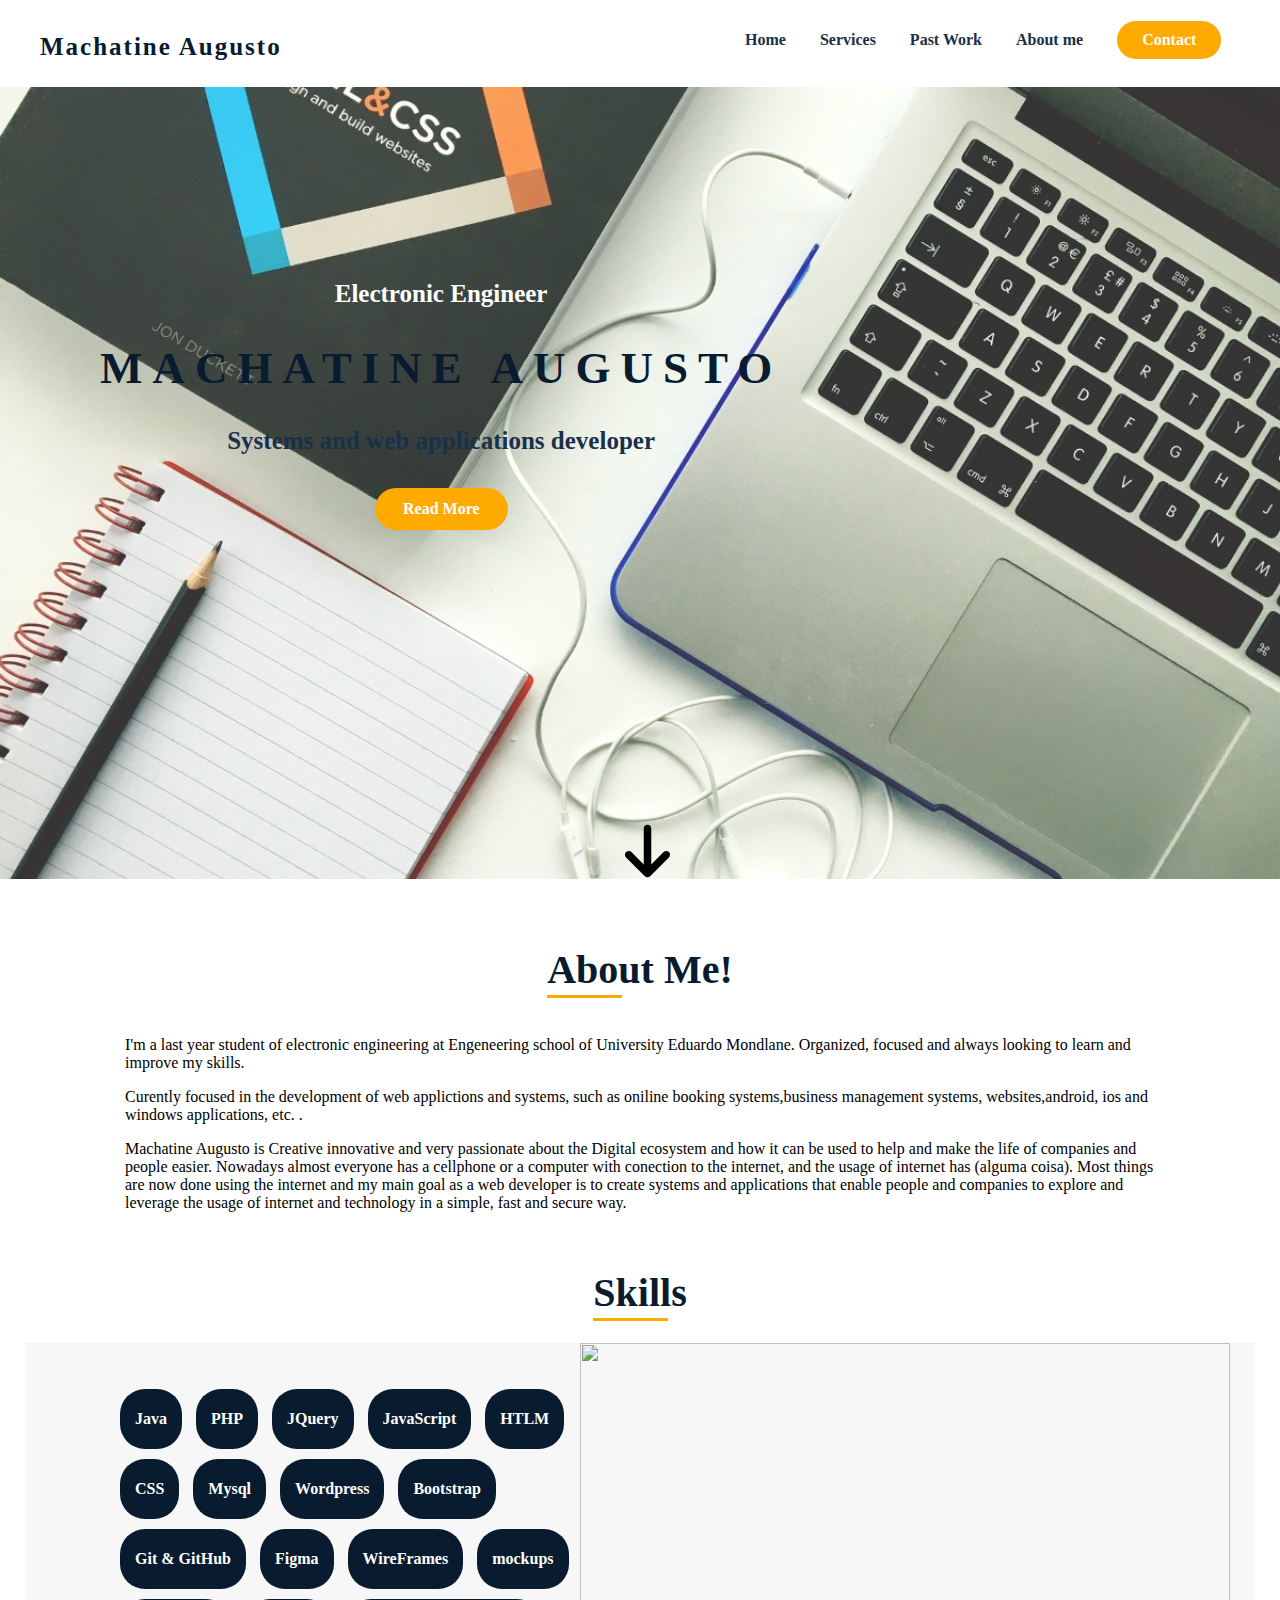
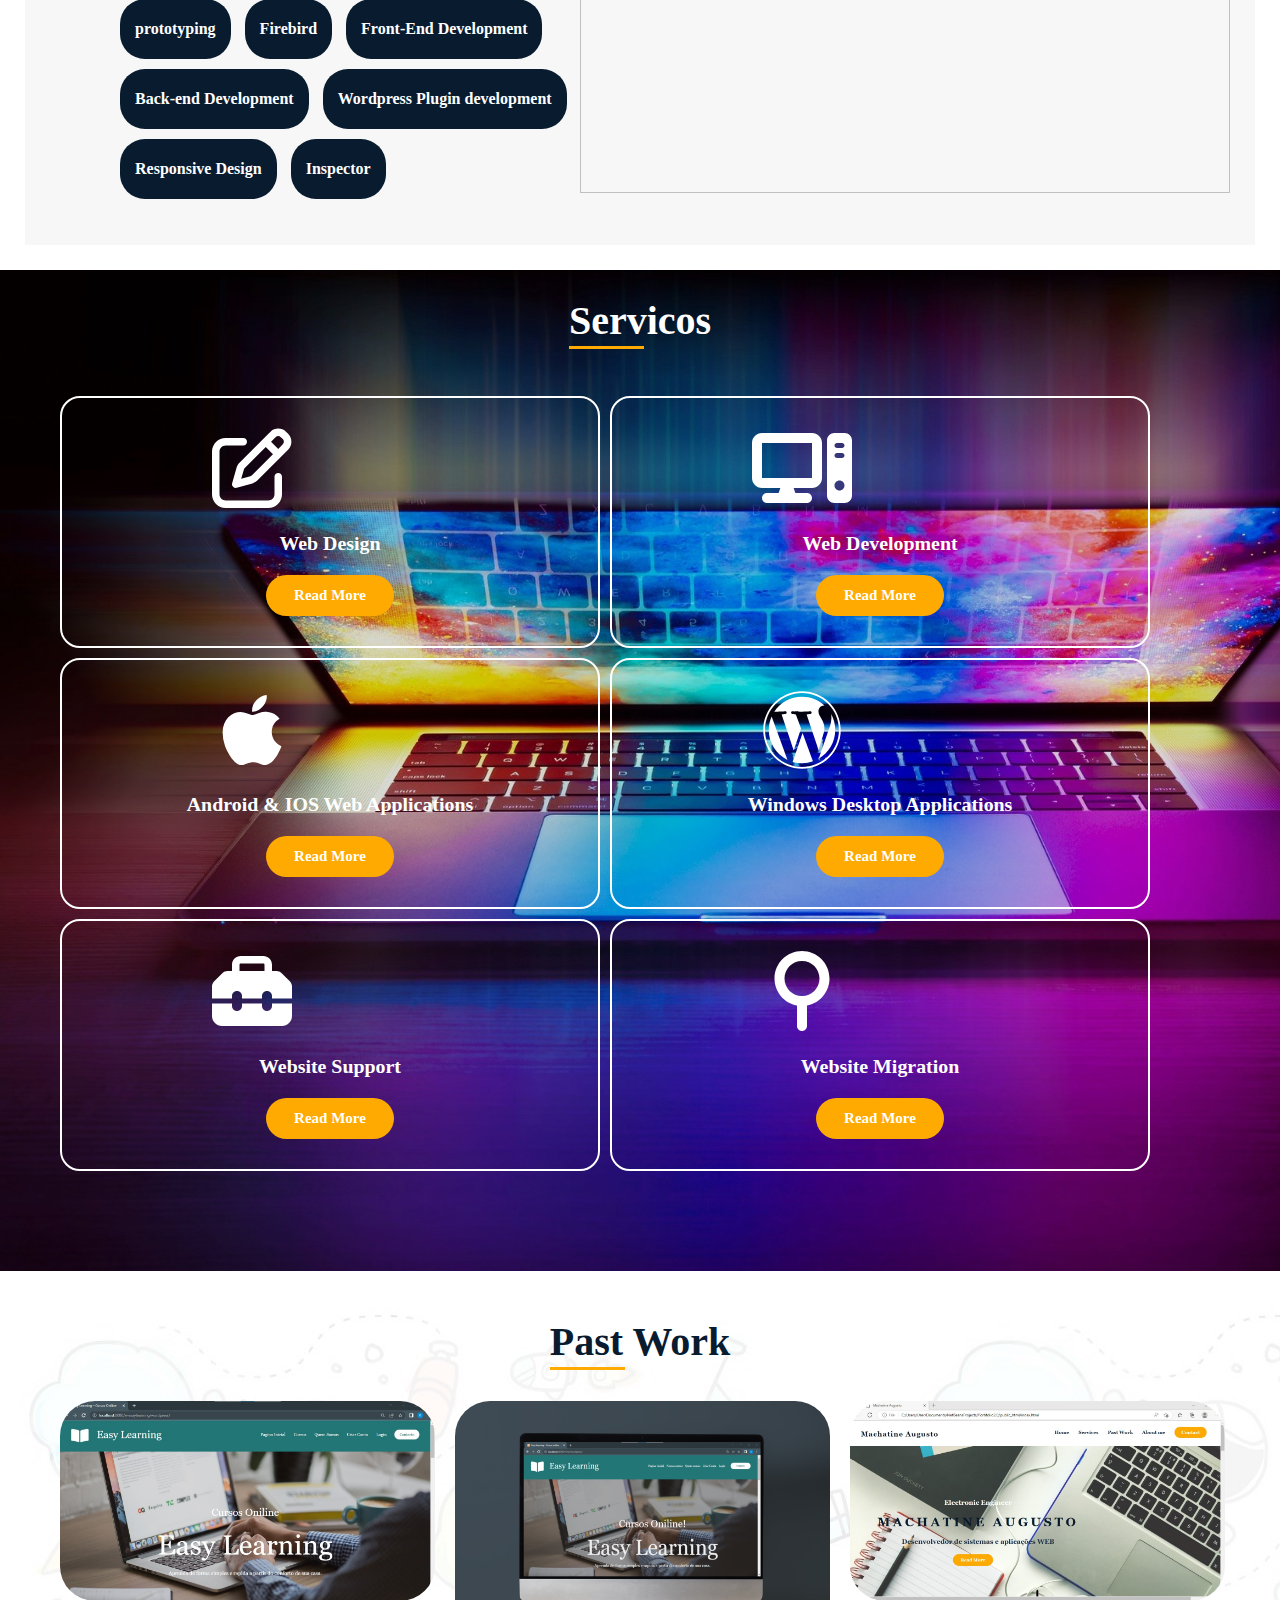
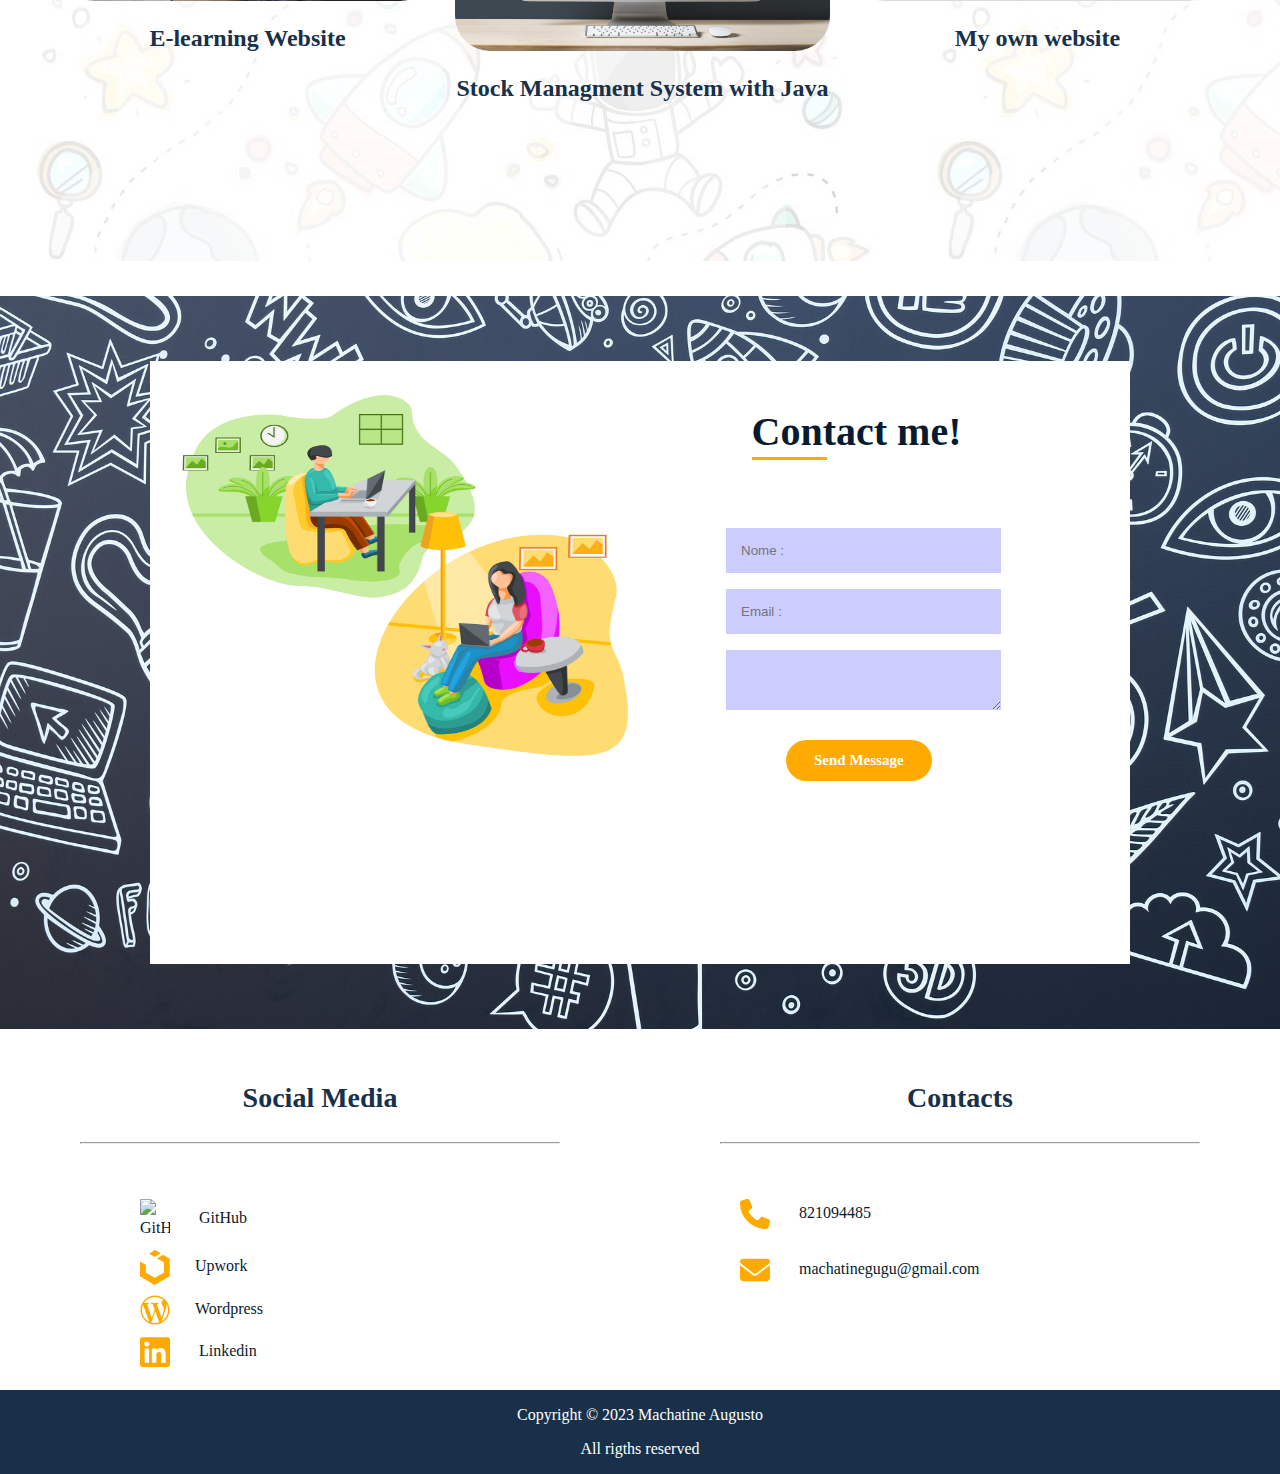
==== commit c826c6dd: "Added jQuery mobile" ====
--- a/index.html
+++ b/index.html
@@ -942,4 +942,5 @@
     <Script type="text/JavaScript" src="JS/main.js"></Script>
     <Script type="text/JavaScript" src="JS/Services-Description.js"></Script>
     <Script type="text/JavaScript" src="JS/all.js"></Script>
+<Script type="text/JavaScript" src="https://code.jquery.com/mobile/1.4.5/jquery.mobile-1.4.5.js"></script>
 </html>
--- a/CSS/Home-Section.css
+++ b/CSS/Home-Section.css
@@ -12,7 +12,7 @@
 /*Home Section*/
 
 .Home-Section{
- background-image: url("../IMGS/b.JPG");
+ background-image: url("../IMGS/b.jpg");
 min-height: 88vh;
  width: 100%;
  left:0;
@@ -197,4 +197,4 @@
   
 }
 
-}+}
